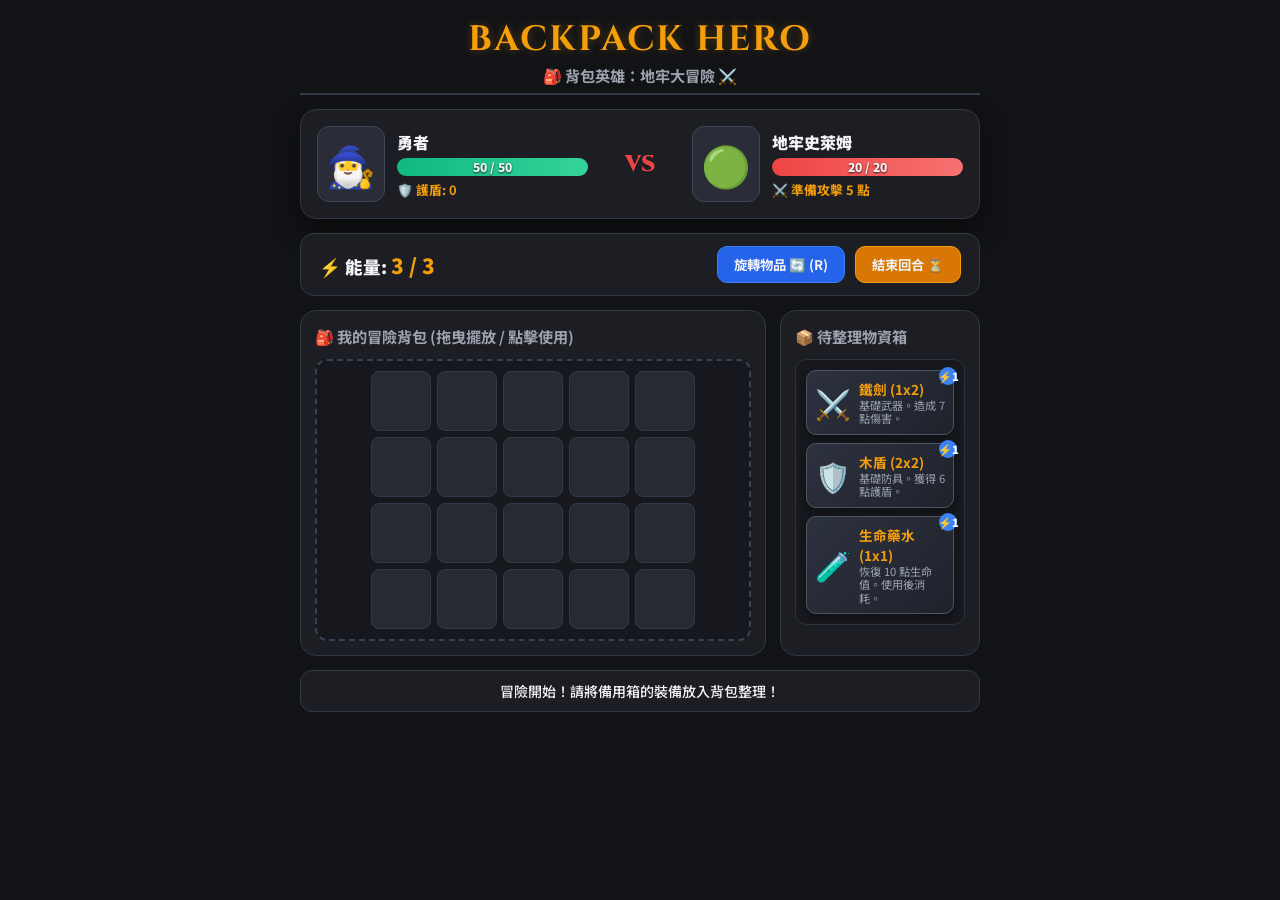
==== index.html @ 82d986f3 "[PXBOX-00001] 初始化背包整理冒險遊戲專案 - 建立遊戲介面 index.html - 建立暗黑奇幻風格樣式 style.css - 實作網格空間管理、裝備旋轉擺放與地牢戰鬥邏輯 scri" ====
<!DOCTYPE html>
<html lang="zh-TW">
<head>
  <meta charset="UTF-8">
  <meta name="viewport" content="width=device-width, initial-scale=1.0, user-scalable=no">
  <title>背包英雄：地牢大冒險 ⚔️🎒</title>
  <link rel="stylesheet" href="style.css">
  <link href="https://fonts.googleapis.com/css2?family=Cinzel:wght@700;900&family=Noto+Sans+TC:wght@500;700;900&display=swap" rel="stylesheet">
</head>
<body>
  <div class="game-container">
    <!-- 頂部標題區 -->
    <header class="header">
      <h1 class="game-title">BACKPACK HERO</h1>
      <span class="game-subtitle">🎒 背包英雄：地牢大冒險 ⚔️</span>
    </header>

    <!-- 戰鬥區域 -->
    <section class="combat-section">
      <!-- 玩家狀態 -->
      <div class="character-card player-card">
        <div class="avatar">🧙‍♂️</div>
        <div class="char-info">
          <div class="char-name">勇者</div>
          <div class="hp-bar-wrapper">
            <div class="hp-bar" id="player-hp-bar" style="width: 100%;"></div>
            <span class="hp-text" id="player-hp-text">50 / 50</span>
          </div>
          <div class="block-indicator" id="player-block">🛡️ 護盾: 0</div>
        </div>
      </div>

      <div class="vs-badge">VS</div>

      <!-- 敵人狀態 -->
      <div class="character-card enemy-card">
        <div class="avatar" id="enemy-avatar">🟢</div>
        <div class="char-info">
          <div class="char-name" id="enemy-name">地牢史萊姆</div>
          <div class="hp-bar-wrapper">
            <div class="hp-bar enemy-hp" id="enemy-hp-bar" style="width: 100%;"></div>
            <span class="hp-text" id="enemy-hp-text">20 / 20</span>
          </div>
          <div class="intent-indicator" id="enemy-intent">⚔️ 準備攻擊 5 點</div>
        </div>
      </div>
    </section>

    <!-- 控制面板與能量區 -->
    <section class="control-panel">
      <div class="energy-box">
        <span>⚡ 能量: </span>
        <span id="energy-display" class="energy-value">3 / 3</span>
      </div>
      <div class="action-buttons">
        <button class="btn btn-rotate" id="rotate-btn">旋轉物品 🔄 (R)</button>
        <button class="btn btn-end-turn" id="end-turn-btn">結束回合 ⏳</button>
      </div>
    </section>

    <!-- 主要遊戲區域 (背包 + 待整理備用區) -->
    <main class="backpack-game-area">
      <!-- 背包網格區域 -->
      <div class="section-box backpack-section">
        <h3>🎒 我的冒險背包 (拖曳擺放 / 點擊使用)</h3>
        <div class="grid-container" id="backpack-grid">
          <!-- 5x4 動態網格將由 JS 渲染 -->
        </div>
      </div>

      <!-- 待整理物資區 -->
      <div class="section-box stash-section">
        <h3>📦 待整理物資箱</h3>
        <div class="stash-container" id="stash-container">
          <!-- 戰利品或未放入背包的裝備 -->
        </div>
      </div>
    </main>

    <!-- 提示與訊息欄 -->
    <footer class="log-panel">
      <div class="log-message" id="game-log">歡迎來到地牢！將備用箱的裝備拖入背包，並發動攻擊吧！</div>
    </footer>
  </div>

  <!-- 戰利品 / 獲勝結算 Modal -->
  <div class="modal-overlay" id="modal-overlay">
    <div class="modal-content">
      <div class="modal-emoji" id="modal-emoji">🏆</div>
      <h2 id="modal-title">戰鬥勝利！</h2>
      <p id="modal-body">你擊敗了敵人，獲得了新的裝備戰利品！</p>
      <div class="loot-display" id="loot-display"></div>
      <button class="btn btn-primary" id="modal-next-btn">前往下一層地牢 ⚔️</button>
    </div>
  </div>

  <script src="items.js"></script>
  <script src="script.js"></script>
</body>
</html>
---- style.css ----
:root {
  --bg-dark: #121316;
  --panel-bg: #1c1e24;
  --panel-border: #343844;
  --accent-gold: #f59e0b;
  --accent-red: #ef4444;
  --accent-green: #10b981;
  --accent-blue: #3b82f6;
  --text-main: #f3f4f6;
  --text-muted: #9ca3af;
  --cell-bg: #272a33;
  --cell-hover: #373c4a;
  --cell-occupied: #1e293b;
  --font-title: 'Cinzel', serif;
  --font-body: 'Noto Sans TC', sans-serif;
}

* {
  box-sizing: border-box;
  margin: 0;
  padding: 0;
  user-select: none;
  -webkit-user-select: none;
}

body {
  background-color: var(--bg-dark);
  color: var(--text-main);
  font-family: var(--font-body);
  display: flex;
  justify-content: center;
  align-items: flex-start;
  min-height: 100vh;
  padding: 16px;
}

.game-container {
  width: 100%;
  max-width: 680px;
  display: flex;
  flex-direction: column;
  gap: 14px;
}

/* 標題 */
.header {
  text-align: center;
  padding-bottom: 6px;
  border-bottom: 2px solid var(--panel-border);
}

.game-title {
  font-family: var(--font-title);
  font-size: 2.2rem;
  color: var(--accent-gold);
  letter-spacing: 2px;
  text-shadow: 0 0 10px rgba(245, 158, 11, 0.3);
}

.game-subtitle {
  font-size: 0.95rem;
  color: var(--text-muted);
  font-weight: 700;
}

/* 戰鬥區域 */
.combat-section {
  display: flex;
  justify-content: space-between;
  align-items: center;
  background-color: var(--panel-bg);
  border: 1px solid var(--panel-border);
  border-radius: 16px;
  padding: 16px;
  box-shadow: 0 10px 25px rgba(0,0,0,0.5);
}

.character-card {
  display: flex;
  align-items: center;
  gap: 12px;
  width: 42%;
}

.avatar {
  font-size: 2.5rem;
  background: #2a2d37;
  padding: 8px;
  border-radius: 12px;
  border: 1px solid #404656;
}

.char-info {
  flex: 1;
}

.char-name {
  font-weight: 900;
  font-size: 1rem;
  margin-bottom: 4px;
}

.hp-bar-wrapper {
  position: relative;
  height: 18px;
  background-color: #374151;
  border-radius: 9px;
  overflow: hidden;
  margin-bottom: 4px;
}

.hp-bar {
  height: 100%;
  background: linear-gradient(90deg, #10b981, #34d399);
  transition: width 0.3s ease;
}

.enemy-hp {
  background: linear-gradient(90deg, #ef4444, #f87171);
}

.hp-text {
  position: absolute;
  top: 0;
  left: 0;
  right: 0;
  bottom: 0;
  font-size: 0.75rem;
  font-weight: 900;
  display: flex;
  align-items: center;
  justify-content: center;
  text-shadow: 0 1px 2px rgba(0,0,0,0.8);
}

.block-indicator, .intent-indicator {
  font-size: 0.8rem;
  color: var(--accent-gold);
  font-weight: 700;
}

.vs-badge {
  font-family: var(--font-title);
  font-size: 1.4rem;
  color: var(--accent-red);
  font-weight: 900;
}

/* 控制區域 */
.control-panel {
  display: flex;
  justify-content: space-between;
  align-items: center;
  background-color: var(--panel-bg);
  padding: 12px 18px;
  border-radius: 14px;
  border: 1px solid var(--panel-border);
}

.energy-box {
  font-size: 1.1rem;
  font-weight: 900;
}

.energy-value {
  color: var(--accent-gold);
  font-size: 1.3rem;
}

.action-buttons {
  display: flex;
  gap: 10px;
}

.btn {
  background-color: #374151;
  color: var(--text-main);
  border: 1px solid #4b5563;
  padding: 8px 16px;
  border-radius: 10px;
  font-weight: 700;
  font-family: inherit;
  cursor: pointer;
  transition: all 0.2s;
}

.btn:hover {
  background-color: #4b5563;
}

.btn-rotate {
  background-color: #2563eb;
  border-color: #3b82f6;
}
.btn-rotate:hover { background-color: #1d4ed8; }

.btn-end-turn {
  background-color: #d97706;
  border-color: #f59e0b;
}
.btn-end-turn:hover { background-color: #b45309; }

/* 背包遊戲主區 */
.backpack-game-area {
  display: grid;
  grid-template-columns: 1fr 200px;
  gap: 14px;
}

.section-box {
  background-color: var(--panel-bg);
  border: 1px solid var(--panel-border);
  border-radius: 16px;
  padding: 14px;
}

.section-box h3 {
  font-size: 0.95rem;
  color: var(--text-muted);
  margin-bottom: 12px;
}

/* 網格系統 (5 欄 x 4 列) */
.grid-container {
  display: grid;
  grid-template-columns: repeat(5, 60px);
  grid-template-rows: repeat(4, 60px);
  gap: 6px;
  justify-content: center;
  position: relative;
  background: #16181d;
  padding: 10px;
  border-radius: 12px;
  border: 2px dashed #374151;
}

.grid-cell {
  background-color: var(--cell-bg);
  border-radius: 8px;
  border: 1px solid #333846;
  transition: background-color 0.2s;
}

.grid-cell.drag-over {
  background-color: #1e3a8a;
  border-color: #60a5fa;
}

.grid-cell.invalid-over {
  background-color: #7f1d1d;
  border-color: #f87171;
}

/* 物資箱 */
.stash-container {
  display: flex;
  flex-direction: column;
  gap: 8px;
  min-height: 264px;
  background: #16181d;
  padding: 10px;
  border-radius: 12px;
  border: 1px solid #2d323f;
  overflow-y: auto;
  max-height: 280px;
}

/* 裝備卡片 / 實體項目 */
.item-card {
  background: linear-gradient(135deg, #2d323f, #1e222b);
  border: 1px solid #4b5563;
  border-radius: 10px;
  padding: 8px;
  cursor: grab;
  position: relative;
  display: flex;
  align-items: center;
  gap: 8px;
  box-shadow: 0 4px 6px rgba(0,0,0,0.3);
  transition: transform 0.1s, box-shadow 0.2s;
}

.item-card:active {
  cursor: grabbing;
}

.item-card:hover {
  transform: translateY(-2px);
  border-color: var(--accent-gold);
}

.item-icon {
  font-size: 1.8rem;
}

.item-details {
  display: flex;
  flex-direction: column;
}

.item-title {
  font-size: 0.85rem;
  font-weight: 700;
  color: var(--accent-gold);
}

.item-desc {
  font-size: 0.7rem;
  color: var(--text-muted);
  line-height: 1.2;
}

.item-cost {
  position: absolute;
  top: -4px;
  right: -4px;
  background-color: var(--accent-blue);
  color: white;
  font-size: 0.7rem;
  font-weight: 900;
  width: 18px;
  height: 18px;
  border-radius: 50%;
  display: flex;
  align-items: center;
  justify-content: center;
}

/* 放置於網格內的裝備 */
.placed-item {
  position: absolute;
  background: linear-gradient(135deg, #374151, #1f2937);
  border: 2px solid var(--accent-gold);
  border-radius: 8px;
  display: flex;
  flex-direction: column;
  align-items: center;
  justify-content: center;
  cursor: pointer;
  z-index: 10;
  box-shadow: 0 4px 8px rgba(0,0,0,0.4);
}

.placed-item:hover {
  filter: brightness(1.2);
}

/* 訊息日誌區 */
.log-panel {
  background-color: var(--panel-bg);
  border: 1px solid var(--panel-border);
  border-radius: 12px;
  padding: 10px 16px;
  text-align: center;
}

.log-message {
  font-size: 0.88rem;
  color: var(--text-main);
  font-weight: 500;
}

/* Modal 彈窗 */
.modal-overlay {
  display: none;
  position: fixed;
  top: 0; left: 0; right: 0; bottom: 0;
  background: rgba(0, 0, 0, 0.85);
  backdrop-filter: blur(4px);
  z-index: 100;
  justify-content: center;
  align-items: center;
}

.modal-overlay.show { display: flex; }

.modal-content {
  background-color: var(--panel-bg);
  border: 2px solid var(--accent-gold);
  border-radius: 20px;
  padding: 24px;
  text-align: center;
  max-width: 380px;
  width: 90%;
  box-shadow: 0 0 30px rgba(245, 158, 11, 0.2);
}

.modal-emoji { font-size: 3rem; margin-bottom: 8px; }

.modal-content h2 { color: var(--accent-gold); font-size: 1.6rem; margin-bottom: 6px; }

.modal-content p { color: var(--text-muted); font-size: 0.9rem; margin-bottom: 16px; }

.loot-display { display: flex; flex-direction: column; gap: 8px; margin-bottom: 16px; }

.btn-primary {
  background-color: var(--accent-gold);
  color: #111;
  font-weight: 900;
  width: 100%;
}

@media (max-width: 600px) {
  .backpack-game-area { grid-template-columns: 1fr; }
  .grid-container { grid-template-columns: repeat(5, 50px); grid-template-rows: repeat(4, 50px); }
}
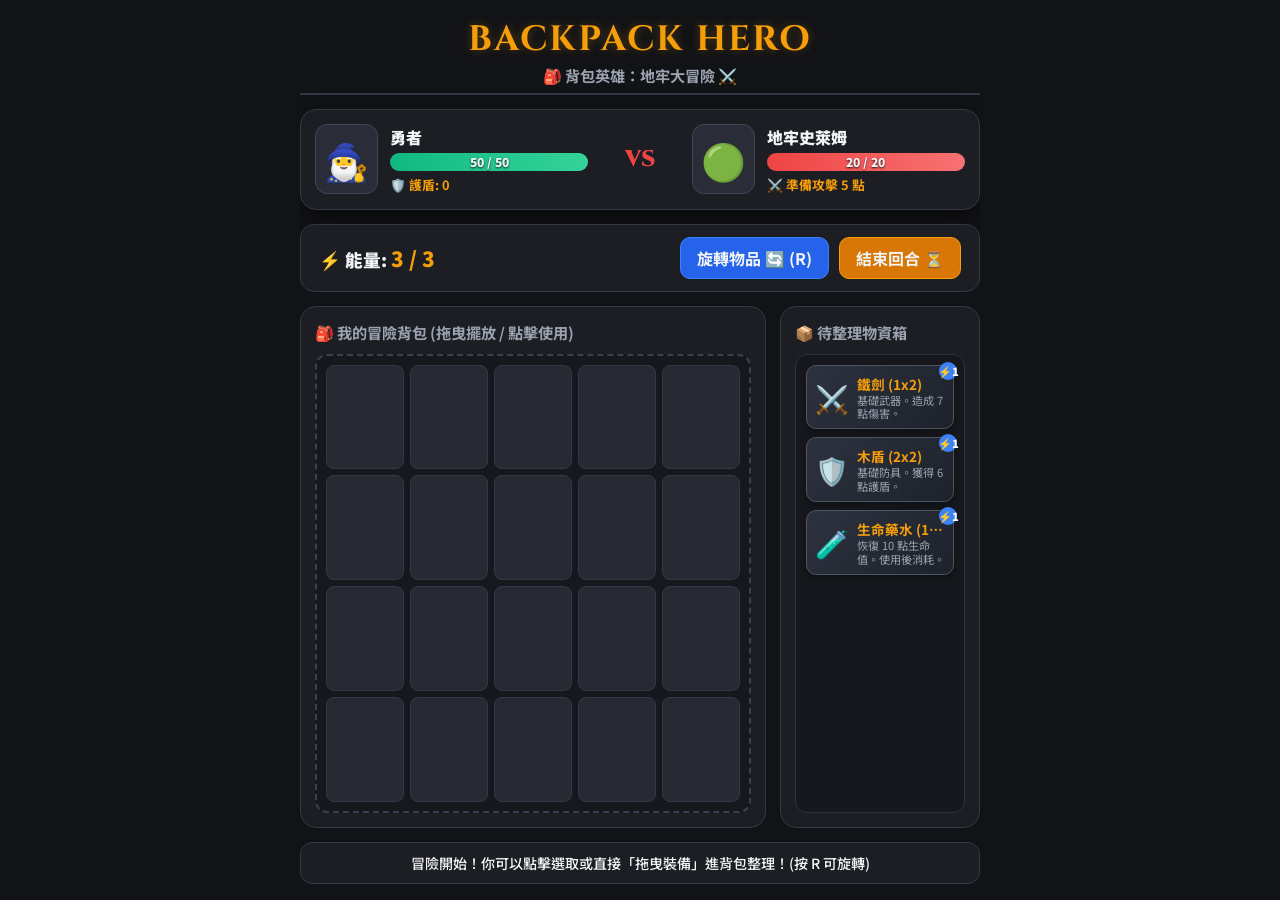
==== commit 548b082a: "[PXBOX-00005] 手機瀏覽器適配：滿版不捲動排版 + 觸控拖曳支援 - 鎖定 html/body 高度與 overflow，改用 dvh 與 clamp() 讓版面自適應螢幕高度 - 背包網" ====
--- a/index.html
+++ b/index.html
@@ -2,7 +2,7 @@
 <html lang="zh-TW">
 <head>
   <meta charset="UTF-8">
-  <meta name="viewport" content="width=device-width, initial-scale=1.0, user-scalable=no">
+  <meta name="viewport" content="width=device-width, initial-scale=1.0, maximum-scale=1.0, user-scalable=no, viewport-fit=cover">
   <title>背包英雄：地牢大冒險 ⚔️🎒</title>
   <link rel="stylesheet" href="style.css">
   <link href="https://fonts.googleapis.com/css2?family=Cinzel:wght@700;900&family=Noto+Sans+TC:wght@500;700;900&display=swap" rel="stylesheet">
--- a/style.css
+++ b/style.css
@@ -13,6 +13,7 @@
   --cell-occupied: #1e293b;
   --font-title: 'Cinzel', serif;
   --font-body: 'Noto Sans TC', sans-serif;
+  --game-gap: clamp(6px, 1.6dvh, 14px);
 }
 
 * {
@@ -23,42 +24,54 @@
   -webkit-user-select: none;
 }
 
+html, body {
+  height: 100%;
+  overflow: hidden;
+  overscroll-behavior: none;
+}
+
 body {
   background-color: var(--bg-dark);
   color: var(--text-main);
   font-family: var(--font-body);
   display: flex;
   justify-content: center;
-  align-items: flex-start;
-  min-height: 100vh;
-  padding: 16px;
+  align-items: center;
+  height: 100vh;
+  height: 100dvh;
+  padding: clamp(6px, 2vh, 16px);
 }
 
 .game-container {
   width: 100%;
   max-width: 680px;
-  display: flex;
-  flex-direction: column;
-  gap: 14px;
+  height: 100%;
+  max-height: 100%;
+  display: flex;
+  flex-direction: column;
+  gap: var(--game-gap);
+  overflow: hidden;
+  min-height: 0;
 }
 
 /* 標題 */
 .header {
   text-align: center;
-  padding-bottom: 6px;
+  padding-bottom: clamp(2px, 0.8dvh, 6px);
   border-bottom: 2px solid var(--panel-border);
+  flex-shrink: 0;
 }
 
 .game-title {
   font-family: var(--font-title);
-  font-size: 2.2rem;
+  font-size: clamp(1.2rem, 4dvh, 2.2rem);
   color: var(--accent-gold);
   letter-spacing: 2px;
   text-shadow: 0 0 10px rgba(245, 158, 11, 0.3);
 }
 
 .game-subtitle {
-  font-size: 0.95rem;
+  font-size: clamp(0.7rem, 2dvh, 0.95rem);
   color: var(--text-muted);
   font-weight: 700;
 }
@@ -71,8 +84,9 @@
   background-color: var(--panel-bg);
   border: 1px solid var(--panel-border);
   border-radius: 16px;
-  padding: 16px;
+  padding: clamp(6px, 1.6dvh, 16px);
   box-shadow: 0 10px 25px rgba(0,0,0,0.5);
+  flex-shrink: 0;
 }
 
 .character-card {
@@ -83,26 +97,27 @@
 }
 
 .avatar {
-  font-size: 2.5rem;
+  font-size: clamp(1.4rem, 4dvh, 2.5rem);
   background: #2a2d37;
-  padding: 8px;
+  padding: clamp(3px, 1dvh, 8px);
   border-radius: 12px;
   border: 1px solid #404656;
 }
 
 .char-info {
   flex: 1;
+  min-width: 0;
 }
 
 .char-name {
   font-weight: 900;
-  font-size: 1rem;
+  font-size: clamp(0.75rem, 2.2dvh, 1rem);
   margin-bottom: 4px;
 }
 
 .hp-bar-wrapper {
   position: relative;
-  height: 18px;
+  height: clamp(12px, 2.4dvh, 18px);
   background-color: #374151;
   border-radius: 9px;
   overflow: hidden;
@@ -125,7 +140,7 @@
   left: 0;
   right: 0;
   bottom: 0;
-  font-size: 0.75rem;
+  font-size: clamp(0.62rem, 1.6dvh, 0.75rem);
   font-weight: 900;
   display: flex;
   align-items: center;
@@ -134,16 +149,21 @@
 }
 
 .block-indicator, .intent-indicator {
-  font-size: 0.8rem;
+  font-size: clamp(0.68rem, 1.7dvh, 0.8rem);
   color: var(--accent-gold);
   font-weight: 700;
+  white-space: nowrap;
+  overflow: hidden;
+  text-overflow: ellipsis;
 }
 
 .vs-badge {
   font-family: var(--font-title);
-  font-size: 1.4rem;
+  font-size: clamp(1rem, 3dvh, 1.4rem);
   color: var(--accent-red);
   font-weight: 900;
+  flex-shrink: 0;
+  padding: 0 4px;
 }
 
 /* 控制區域 */
@@ -152,19 +172,20 @@
   justify-content: space-between;
   align-items: center;
   background-color: var(--panel-bg);
-  padding: 12px 18px;
+  padding: clamp(6px, 1.4dvh, 12px) clamp(10px, 2dvh, 18px);
   border-radius: 14px;
   border: 1px solid var(--panel-border);
+  flex-shrink: 0;
 }
 
 .energy-box {
-  font-size: 1.1rem;
+  font-size: clamp(0.85rem, 2.2dvh, 1.1rem);
   font-weight: 900;
 }
 
 .energy-value {
   color: var(--accent-gold);
-  font-size: 1.3rem;
+  font-size: clamp(1rem, 2.6dvh, 1.3rem);
 }
 
 .action-buttons {
@@ -176,12 +197,14 @@
   background-color: #374151;
   color: var(--text-main);
   border: 1px solid #4b5563;
-  padding: 8px 16px;
+  padding: clamp(5px, 1.4dvh, 8px) clamp(8px, 2vw, 16px);
   border-radius: 10px;
   font-weight: 700;
   font-family: inherit;
+  font-size: clamp(0.72rem, 1.8dvh, 1rem);
   cursor: pointer;
   transition: all 0.2s;
+  white-space: nowrap;
 }
 
 .btn:hover {
@@ -203,35 +226,49 @@
 /* 背包遊戲主區 */
 .backpack-game-area {
   display: grid;
-  grid-template-columns: 1fr 200px;
-  gap: 14px;
+  grid-template-columns: 1fr clamp(84px, 24vw, 200px);
+  grid-template-rows: minmax(0, 1fr);
+  gap: var(--game-gap);
+  flex: 1 1 auto;
+  min-height: 0;
+  overflow: hidden;
 }
 
 .section-box {
   background-color: var(--panel-bg);
   border: 1px solid var(--panel-border);
   border-radius: 16px;
-  padding: 14px;
+  padding: clamp(6px, 1.6dvh, 14px);
+  display: flex;
+  flex-direction: column;
+  min-height: 0;
+  overflow: hidden;
 }
 
 .section-box h3 {
-  font-size: 0.95rem;
+  font-size: clamp(0.65rem, 1.8dvh, 0.95rem);
   color: var(--text-muted);
-  margin-bottom: 12px;
-}
-
-/* 網格系統 (5 欄 x 4 列) */
+  margin-bottom: clamp(4px, 1.2dvh, 12px);
+  flex-shrink: 0;
+  white-space: nowrap;
+  overflow: hidden;
+  text-overflow: ellipsis;
+}
+
+/* 網格系統 (5 欄 x 4 列)：用 fr 撐滿可用空間，格子大小完全交給實際佈局決定，避免和欄寬打架溢出 */
 .grid-container {
   display: grid;
-  grid-template-columns: repeat(5, 60px);
-  grid-template-rows: repeat(4, 60px);
-  gap: 6px;
-  justify-content: center;
+  grid-template-columns: repeat(5, minmax(0, 1fr));
+  grid-template-rows: repeat(4, minmax(0, 1fr));
+  gap: clamp(3px, 0.8dvh, 6px);
   position: relative;
   background: #16181d;
-  padding: 10px;
+  padding: clamp(4px, 1dvh, 10px);
   border-radius: 12px;
   border: 2px dashed #374151;
+  width: 100%;
+  flex: 1;
+  min-height: 0;
 }
 
 .grid-cell {
@@ -255,14 +292,14 @@
 .stash-container {
   display: flex;
   flex-direction: column;
-  gap: 8px;
-  min-height: 264px;
+  gap: clamp(4px, 1dvh, 8px);
+  flex: 1;
+  min-height: 0;
   background: #16181d;
-  padding: 10px;
+  padding: clamp(5px, 1.2dvh, 10px);
   border-radius: 12px;
   border: 1px solid #2d323f;
   overflow-y: auto;
-  max-height: 280px;
 }
 
 /* 裝備卡片 / 實體項目 */
@@ -270,18 +307,24 @@
   background: linear-gradient(135deg, #2d323f, #1e222b);
   border: 1px solid #4b5563;
   border-radius: 10px;
-  padding: 8px;
+  padding: clamp(4px, 1dvh, 8px);
   cursor: grab;
   position: relative;
   display: flex;
   align-items: center;
-  gap: 8px;
+  gap: clamp(4px, 1dvh, 8px);
   box-shadow: 0 4px 6px rgba(0,0,0,0.3);
   transition: transform 0.1s, box-shadow 0.2s;
+  flex-shrink: 0;
+  touch-action: none;
 }
 
 .item-card:active {
   cursor: grabbing;
+}
+
+.item-card.dragging {
+  opacity: 0.5;
 }
 
 .item-card:hover {
@@ -290,24 +333,33 @@
 }
 
 .item-icon {
-  font-size: 1.8rem;
+  font-size: clamp(1.1rem, 3dvh, 1.8rem);
+  flex-shrink: 0;
 }
 
 .item-details {
   display: flex;
   flex-direction: column;
+  min-width: 0;
 }
 
 .item-title {
-  font-size: 0.85rem;
+  font-size: clamp(0.66rem, 1.7dvh, 0.85rem);
   font-weight: 700;
   color: var(--accent-gold);
+  overflow: hidden;
+  text-overflow: ellipsis;
+  white-space: nowrap;
 }
 
 .item-desc {
-  font-size: 0.7rem;
+  font-size: clamp(0.58rem, 1.5dvh, 0.7rem);
   color: var(--text-muted);
   line-height: 1.2;
+  display: -webkit-box;
+  -webkit-line-clamp: 2;
+  -webkit-box-orient: vertical;
+  overflow: hidden;
 }
 
 .item-cost {
@@ -339,10 +391,31 @@
   cursor: pointer;
   z-index: 10;
   box-shadow: 0 4px 8px rgba(0,0,0,0.4);
+  touch-action: none;
 }
 
 .placed-item:hover {
   filter: brightness(1.2);
+}
+
+.placed-item.dragging {
+  opacity: 0.5;
+}
+
+/* 手機觸控拖曳時跟隨手指的縮圖，外觀對應桌面版 setDragImage 縮圖 */
+.touch-ghost {
+  position: fixed;
+  z-index: 999;
+  pointer-events: none;
+  background: linear-gradient(135deg, #374151, #1f2937);
+  border: 2px solid #f59e0b;
+  border-radius: 8px;
+  display: flex;
+  flex-direction: column;
+  align-items: center;
+  justify-content: center;
+  box-shadow: 0 8px 16px rgba(0,0,0,0.5);
+  opacity: 0.9;
 }
 
 /* 訊息日誌區 */
@@ -350,14 +423,19 @@
   background-color: var(--panel-bg);
   border: 1px solid var(--panel-border);
   border-radius: 12px;
-  padding: 10px 16px;
+  padding: clamp(5px, 1.2dvh, 10px) clamp(8px, 2vw, 16px);
   text-align: center;
+  flex-shrink: 0;
+  overflow: hidden;
 }
 
 .log-message {
-  font-size: 0.88rem;
+  font-size: clamp(0.68rem, 1.7dvh, 0.88rem);
   color: var(--text-main);
   font-weight: 500;
+  overflow: hidden;
+  text-overflow: ellipsis;
+  white-space: nowrap;
 }
 
 /* Modal 彈窗 */
@@ -400,7 +478,15 @@
   width: 100%;
 }
 
-@media (max-width: 600px) {
-  .backpack-game-area { grid-template-columns: 1fr; }
-  .grid-container { grid-template-columns: repeat(5, 50px); grid-template-rows: repeat(4, 50px); }
-}
+/* 窄螢幕：物資箱欄位縮到只顯示 icon + 名稱，讓背包網格保留最大空間 */
+@media (max-width: 420px) {
+  .stash-section .item-desc { display: none; }
+  .stash-section .item-cost { width: 15px; height: 15px; font-size: 0.6rem; }
+  .character-card { gap: 6px; }
+}
+
+/* 極短螢幕（如橫向手機）：字級與間距再進一步收斂 */
+@media (max-height: 480px) {
+  :root { --game-gap: 4px; }
+  .char-name { display: none; }
+}
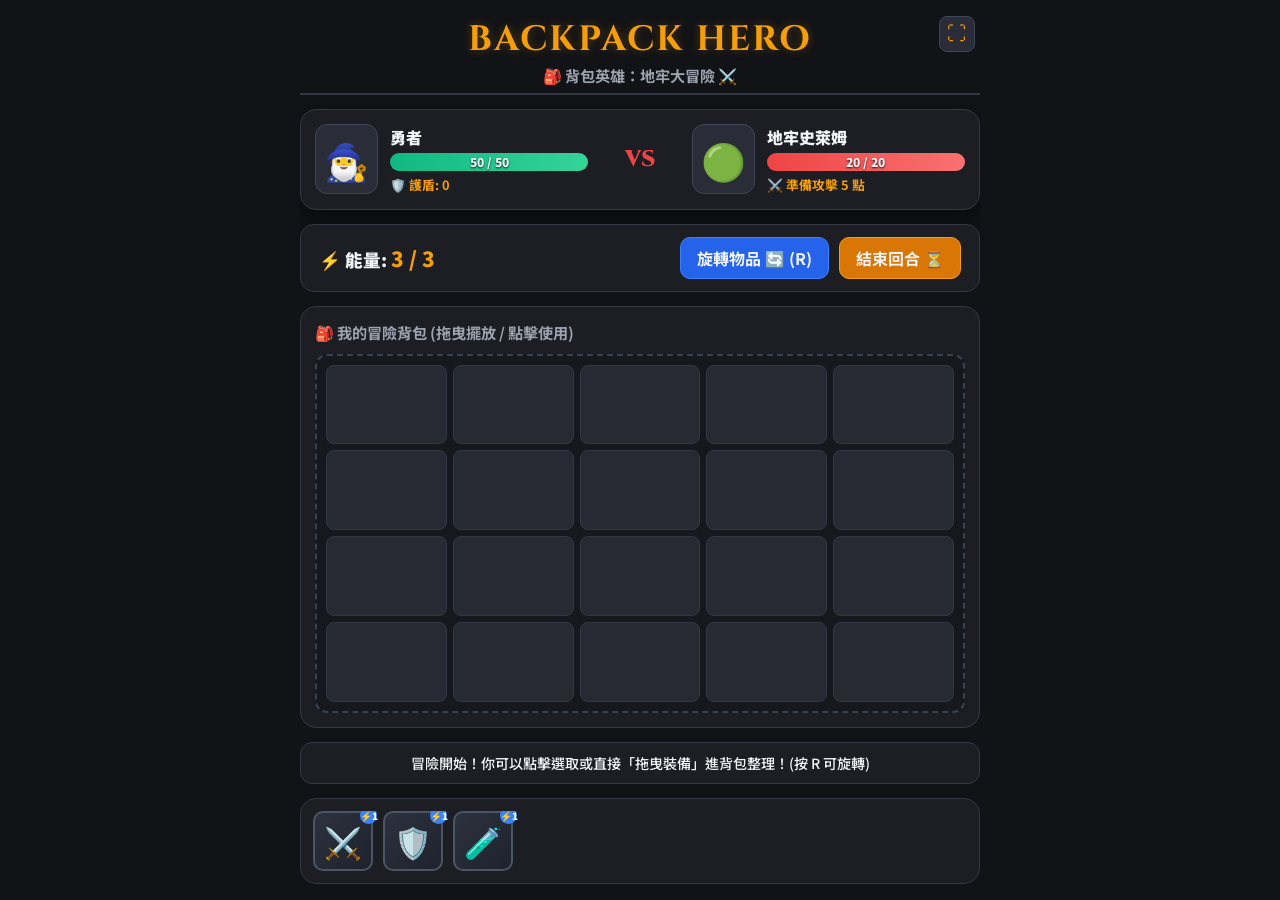
==== commit a639ce4b: "[PXBOX-00006] PWA 全螢幕支援 + 物資箱改為底部橫向 icon 列 - 新增 manifest.json 與 App 圖示，支援「加入主畫面」以 standalone 模式無瀏覽器 " ====
--- a/index.html
+++ b/index.html
@@ -6,11 +6,22 @@
   <title>背包英雄：地牢大冒險 ⚔️🎒</title>
   <link rel="stylesheet" href="style.css">
   <link href="https://fonts.googleapis.com/css2?family=Cinzel:wght@700;900&family=Noto+Sans+TC:wght@500;700;900&display=swap" rel="stylesheet">
+
+  <!-- PWA：加入主畫面後可用 standalone 模式全螢幕啟動（無網址列、無瀏覽器 UI） -->
+  <link rel="manifest" href="manifest.json">
+  <meta name="theme-color" content="#121316">
+  <link rel="icon" href="icons/icon-192.png">
+  <link rel="apple-touch-icon" href="icons/apple-touch-icon.png">
+  <meta name="mobile-web-app-capable" content="yes">
+  <meta name="apple-mobile-web-app-capable" content="yes">
+  <meta name="apple-mobile-web-app-status-bar-style" content="black-translucent">
+  <meta name="apple-mobile-web-app-title" content="背包英雄">
 </head>
 <body>
   <div class="game-container">
     <!-- 頂部標題區 -->
     <header class="header">
+      <button class="fullscreen-btn" id="fullscreen-btn" title="全螢幕遊玩" aria-label="切換全螢幕">⛶</button>
       <h1 class="game-title">BACKPACK HERO</h1>
       <span class="game-subtitle">🎒 背包英雄：地牢大冒險 ⚔️</span>
     </header>
@@ -46,6 +57,9 @@
       </div>
     </section>
 
+    <!-- 選取裝備詳情：點擊底部物資箱的 icon 後，形狀／名稱／描述顯示在這裡 -->
+    <section class="item-detail-bar" id="item-detail-bar"></section>
+
     <!-- 控制面板與能量區 -->
     <section class="control-panel">
       <div class="energy-box">
@@ -58,21 +72,12 @@
       </div>
     </section>
 
-    <!-- 主要遊戲區域 (背包 + 待整理備用區) -->
+    <!-- 主要遊戲區域 (背包網格) -->
     <main class="backpack-game-area">
-      <!-- 背包網格區域 -->
       <div class="section-box backpack-section">
         <h3>🎒 我的冒險背包 (拖曳擺放 / 點擊使用)</h3>
         <div class="grid-container" id="backpack-grid">
           <!-- 5x4 動態網格將由 JS 渲染 -->
-        </div>
-      </div>
-
-      <!-- 待整理物資區 -->
-      <div class="section-box stash-section">
-        <h3>📦 待整理物資箱</h3>
-        <div class="stash-container" id="stash-container">
-          <!-- 戰利品或未放入背包的裝備 -->
         </div>
       </div>
     </main>
@@ -81,6 +86,13 @@
     <footer class="log-panel">
       <div class="log-message" id="game-log">歡迎來到地牢！將備用箱的裝備拖入背包，並發動攻擊吧！</div>
     </footer>
+
+    <!-- 待整理物資箱：畫面最底部的橫向 icon 列，點擊 icon 看詳情、拖曳放入背包 -->
+    <section class="stash-bar-section">
+      <div class="stash-bar" id="stash-container">
+        <!-- 戰利品或未放入背包的裝備 -->
+      </div>
+    </section>
   </div>
 
   <!-- 戰利品 / 獲勝結算 Modal -->
--- a/style.css
+++ b/style.css
@@ -56,10 +56,36 @@
 
 /* 標題 */
 .header {
+  position: relative;
   text-align: center;
   padding-bottom: clamp(2px, 0.8dvh, 6px);
+  padding-left: clamp(34px, 6dvh, 44px);
+  padding-right: clamp(34px, 6dvh, 44px);
   border-bottom: 2px solid var(--panel-border);
   flex-shrink: 0;
+}
+
+.fullscreen-btn {
+  position: absolute;
+  top: 0;
+  right: clamp(2px, 0.6dvh, 6px);
+  width: clamp(28px, 5dvh, 36px);
+  height: clamp(28px, 5dvh, 36px);
+  background-color: #2a2d37;
+  color: var(--accent-gold);
+  border: 1px solid #404656;
+  border-radius: 8px;
+  font-size: clamp(0.9rem, 2.4dvh, 1.2rem);
+  line-height: 1;
+  cursor: pointer;
+  display: flex;
+  align-items: center;
+  justify-content: center;
+  transition: background-color 0.2s;
+}
+
+.fullscreen-btn:hover {
+  background-color: #373c4a;
 }
 
 .game-title {
@@ -164,6 +190,82 @@
   font-weight: 900;
   flex-shrink: 0;
   padding: 0 4px;
+}
+
+/* 裝備詳情條：點擊底部物資箱 icon 後，顯示形狀／名稱／描述 */
+.item-detail-bar {
+  display: none;
+  align-items: center;
+  gap: clamp(10px, 2dvh, 16px);
+  background-color: var(--panel-bg);
+  border: 1px solid var(--accent-gold);
+  border-radius: 14px;
+  padding: clamp(7px, 1.5dvh, 14px) clamp(10px, 2dvh, 16px);
+  flex-shrink: 0;
+}
+
+.item-detail-bar.show {
+  display: flex;
+}
+
+.item-detail-icon {
+  font-size: clamp(1.5rem, 4.2dvh, 2.2rem);
+  flex-shrink: 0;
+}
+
+.item-detail-shape {
+  display: inline-grid;
+  gap: 2px;
+  flex-shrink: 0;
+}
+
+.item-detail-shape .cell {
+  width: clamp(7px, 1.5dvh, 11px);
+  height: clamp(7px, 1.5dvh, 11px);
+  border-radius: 2px;
+  background: var(--accent-gold);
+}
+
+.item-detail-shape .cell.off {
+  background: transparent;
+}
+
+.item-detail-info {
+  flex: 1;
+  min-width: 0;
+}
+
+.item-detail-name {
+  display: flex;
+  align-items: baseline;
+  gap: 6px;
+  font-weight: 900;
+  color: var(--accent-gold);
+  font-size: clamp(0.78rem, 2dvh, 1rem);
+}
+
+.item-detail-dim {
+  font-weight: 500;
+  color: var(--text-muted);
+  font-size: clamp(0.62rem, 1.5dvh, 0.78rem);
+}
+
+.item-detail-desc {
+  display: block;
+  font-size: clamp(0.66rem, 1.6dvh, 0.85rem);
+  color: var(--text-muted);
+  margin-top: 2px;
+  overflow: hidden;
+  text-overflow: ellipsis;
+  white-space: nowrap;
+}
+
+.item-detail-cost {
+  flex-shrink: 0;
+  font-weight: 900;
+  color: var(--accent-blue);
+  font-size: clamp(0.74rem, 1.8dvh, 0.95rem);
+  white-space: nowrap;
 }
 
 /* 控制區域 */
@@ -223,12 +325,10 @@
 }
 .btn-end-turn:hover { background-color: #b45309; }
 
-/* 背包遊戲主區 */
+/* 背包遊戲主區：現在只剩背包網格一個區塊，物資箱移到畫面最底部 */
 .backpack-game-area {
-  display: grid;
-  grid-template-columns: 1fr clamp(84px, 24vw, 200px);
-  grid-template-rows: minmax(0, 1fr);
-  gap: var(--game-gap);
+  display: flex;
+  flex-direction: column;
   flex: 1 1 auto;
   min-height: 0;
   overflow: hidden;
@@ -243,6 +343,11 @@
   flex-direction: column;
   min-height: 0;
   overflow: hidden;
+}
+
+.backpack-section {
+  flex: 1;
+  min-height: 0;
 }
 
 .section-box h3 {
@@ -288,18 +393,91 @@
   border-color: #f87171;
 }
 
-/* 物資箱 */
-.stash-container {
-  display: flex;
-  flex-direction: column;
-  gap: clamp(4px, 1dvh, 8px);
-  flex: 1;
-  min-height: 0;
-  background: #16181d;
-  padding: clamp(5px, 1.2dvh, 10px);
-  border-radius: 12px;
-  border: 1px solid #2d323f;
-  overflow-y: auto;
+/* 待整理物資箱：畫面最底部的橫向 icon 列 */
+.stash-bar-section {
+  background-color: var(--panel-bg);
+  border: 1px solid var(--panel-border);
+  border-radius: 16px;
+  padding: clamp(6px, 1.4dvh, 12px);
+  flex-shrink: 0;
+}
+
+.stash-bar {
+  display: flex;
+  flex-direction: row;
+  align-items: center;
+  gap: clamp(6px, 1.4dvh, 10px);
+  overflow-x: auto;
+  overflow-y: hidden;
+}
+
+.stash-bar.drag-over {
+  outline: 2px dashed var(--accent-gold);
+  outline-offset: -2px;
+  border-radius: 8px;
+}
+
+.stash-empty-hint {
+  color: var(--text-muted);
+  font-size: clamp(0.7rem, 1.7dvh, 0.85rem);
+  padding: clamp(6px, 1.6dvh, 12px) 4px;
+}
+
+.stash-icon-btn {
+  position: relative;
+  flex-shrink: 0;
+  width: clamp(42px, 9.5dvh, 60px);
+  height: clamp(42px, 9.5dvh, 60px);
+  background: linear-gradient(135deg, #2d323f, #1e222b);
+  border: 2px solid #4b5563;
+  border-radius: 10px;
+  display: flex;
+  align-items: center;
+  justify-content: center;
+  cursor: grab;
+  touch-action: none;
+  transition: border-color 0.15s, transform 0.1s;
+  font-family: inherit;
+}
+
+.stash-icon-btn:active {
+  cursor: grabbing;
+}
+
+.stash-icon-btn:hover {
+  border-color: var(--accent-gold);
+  transform: translateY(-2px);
+}
+
+.stash-icon-btn.selected {
+  border-color: var(--accent-gold);
+  box-shadow: 0 0 0 3px rgba(245, 158, 11, 0.35);
+}
+
+.stash-icon-btn.dragging {
+  opacity: 0.5;
+}
+
+.stash-icon-emoji {
+  font-size: clamp(1.2rem, 3.6dvh, 1.9rem);
+  pointer-events: none;
+}
+
+.stash-icon-cost {
+  position: absolute;
+  top: -6px;
+  right: -6px;
+  background-color: var(--accent-blue);
+  color: white;
+  font-size: 0.62rem;
+  font-weight: 900;
+  width: 17px;
+  height: 17px;
+  border-radius: 50%;
+  display: flex;
+  align-items: center;
+  justify-content: center;
+  pointer-events: none;
 }
 
 /* 裝備卡片 / 實體項目 */
@@ -478,10 +656,8 @@
   width: 100%;
 }
 
-/* 窄螢幕：物資箱欄位縮到只顯示 icon + 名稱，讓背包網格保留最大空間 */
+/* 窄螢幕：縮小角色卡片間距，把空間留給背包網格 */
 @media (max-width: 420px) {
-  .stash-section .item-desc { display: none; }
-  .stash-section .item-cost { width: 15px; height: 15px; font-size: 0.6rem; }
   .character-card { gap: 6px; }
 }
 
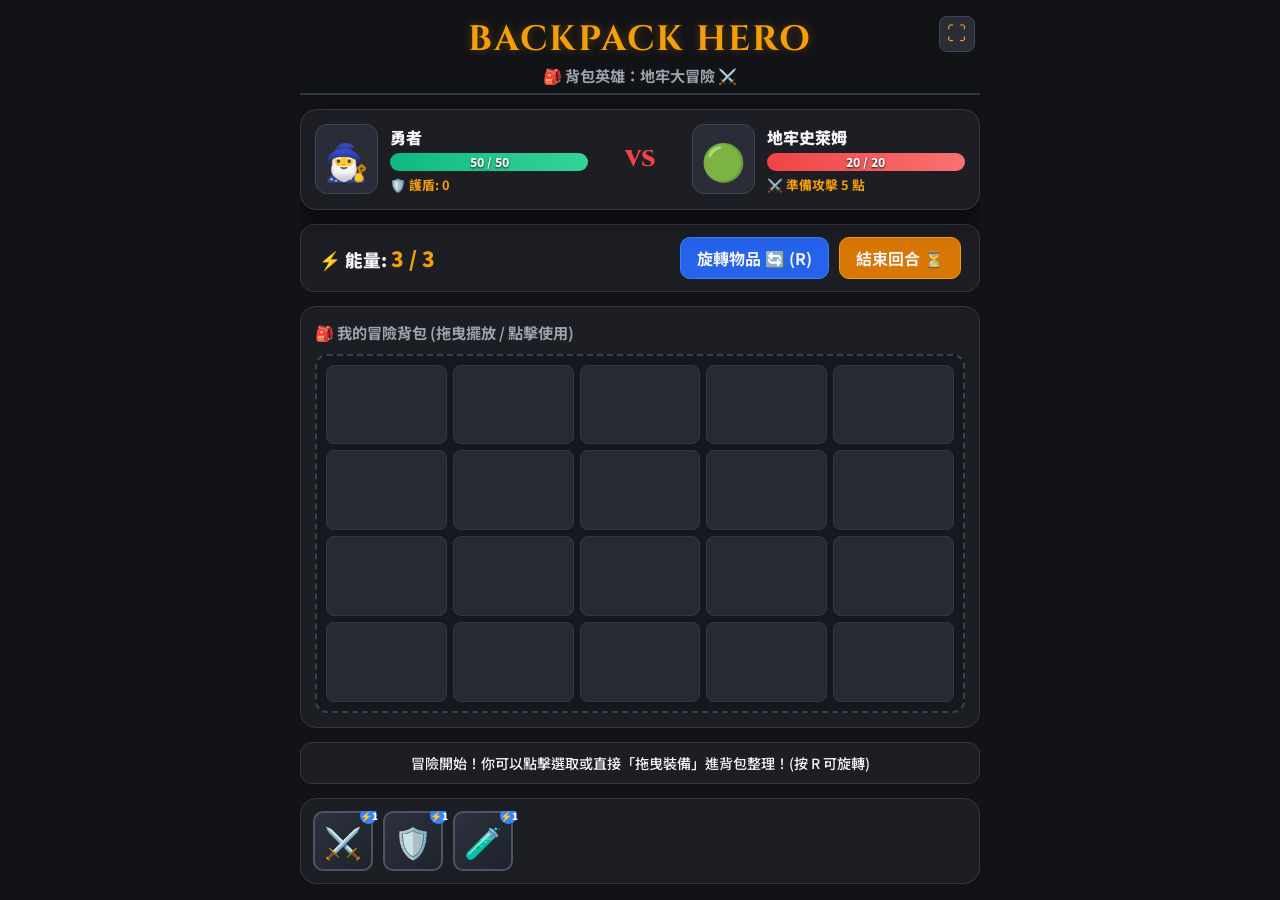
==== commit c024b5c7: "[PXBOX-00007] 裝備詳情改為浮動疊層 + 能量耗盡自動結束回合 - 裝備詳情條改成 position:absolute 疊在角色對戰區塊上方，顯示/隱藏不再推擠版面（control-pan" ====
--- a/index.html
+++ b/index.html
@@ -55,10 +55,10 @@
           <div class="intent-indicator" id="enemy-intent">⚔️ 準備攻擊 5 點</div>
         </div>
       </div>
+
+      <!-- 選取裝備詳情：點擊底部物資箱的 icon 後，浮動疊在角色區塊上方顯示形狀／名稱／描述 -->
+      <div class="item-detail-bar" id="item-detail-bar"></div>
     </section>
-
-    <!-- 選取裝備詳情：點擊底部物資箱的 icon 後，形狀／名稱／描述顯示在這裡 -->
-    <section class="item-detail-bar" id="item-detail-bar"></section>
 
     <!-- 控制面板與能量區 -->
     <section class="control-panel">
@@ -95,6 +95,11 @@
     </section>
   </div>
 
+  <!-- 回合切換提示：畫面中央短暫顯示後自動消失 -->
+  <div class="turn-toast-overlay" id="turn-toast">
+    <div class="turn-toast-box" id="turn-toast-text"></div>
+  </div>
+
   <!-- 戰利品 / 獲勝結算 Modal -->
   <div class="modal-overlay" id="modal-overlay">
     <div class="modal-content">
--- a/style.css
+++ b/style.css
@@ -104,6 +104,7 @@
 
 /* 戰鬥區域 */
 .combat-section {
+  position: relative;
   display: flex;
   justify-content: space-between;
   align-items: center;
@@ -192,16 +193,19 @@
   padding: 0 4px;
 }
 
-/* 裝備詳情條：點擊底部物資箱 icon 後，顯示形狀／名稱／描述 */
+/* 裝備詳情條：點擊底部物資箱 icon 後，浮動疊在角色區塊「上方」，不佔版面空間、不推擠其他區塊 */
 .item-detail-bar {
   display: none;
+  position: absolute;
+  inset: 0;
+  z-index: 20;
   align-items: center;
   gap: clamp(10px, 2dvh, 16px);
   background-color: var(--panel-bg);
   border: 1px solid var(--accent-gold);
-  border-radius: 14px;
-  padding: clamp(7px, 1.5dvh, 14px) clamp(10px, 2dvh, 16px);
-  flex-shrink: 0;
+  border-radius: 16px;
+  padding: clamp(6px, 1.6dvh, 16px);
+  box-shadow: 0 10px 25px rgba(0,0,0,0.6);
 }
 
 .item-detail-bar.show {
@@ -266,6 +270,37 @@
   color: var(--accent-blue);
   font-size: clamp(0.74rem, 1.8dvh, 0.95rem);
   white-space: nowrap;
+}
+
+/* 回合切換提示：畫面中央短暫顯示後自動淡出 */
+.turn-toast-overlay {
+  position: fixed;
+  inset: 0;
+  display: flex;
+  align-items: center;
+  justify-content: center;
+  pointer-events: none;
+  z-index: 200;
+  opacity: 0;
+  transition: opacity 0.2s ease;
+}
+
+.turn-toast-overlay.show {
+  opacity: 1;
+}
+
+.turn-toast-box {
+  background: rgba(18, 19, 22, 0.92);
+  border: 2px solid var(--accent-gold);
+  color: var(--accent-gold);
+  font-family: var(--font-title);
+  font-weight: 900;
+  font-size: clamp(1.1rem, 4.5dvh, 1.9rem);
+  letter-spacing: 3px;
+  padding: clamp(10px, 2.2dvh, 20px) clamp(24px, 5dvh, 40px);
+  border-radius: 16px;
+  box-shadow: 0 12px 32px rgba(0,0,0,0.6);
+  text-align: center;
 }
 
 /* 控制區域 */
